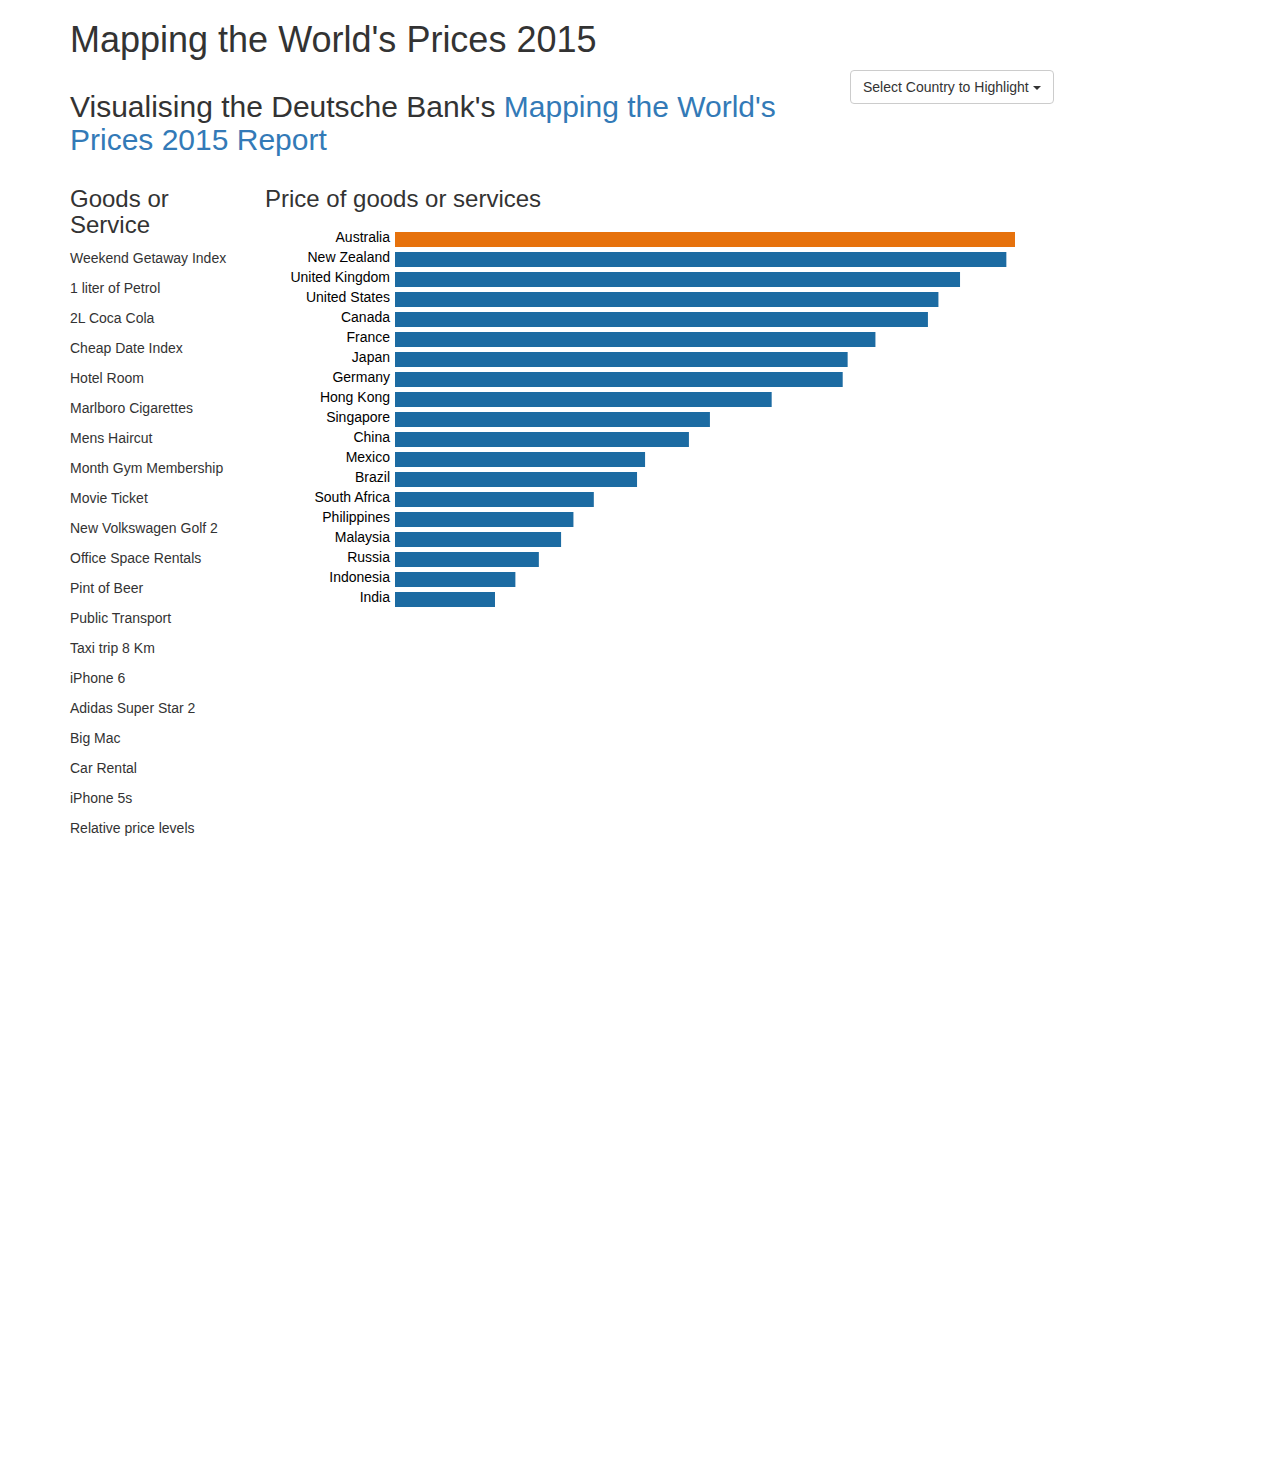
==== examples/MapWorldPrices2015/index.html @ e0757b22 "world prices 2015 inital commit" ====
<!DOCTYPE html>
<html>

<head>
    <meta charset="utf-8">
    <meta http-equiv="X-UA-Compatible" content="IE=edge,chrome=1">
    <meta name="viewport" content="width=device-width, initial-scale=1">
    <title>World's Prices</title>
    <meta name="description" content="">
    <meta name="keywords" content="">
    <link href="" rel="stylesheet">
    <style type="text/css">
    </style>
    <!-- Bootstrap -->
    <link href="css/bootstrap.min.css" rel="stylesheet">
    <!-- HTML5 shim and Respond.js for IE8 support of HTML5 elements and media queries -->
    <!-- WARNING: Respond.js doesn't work if you view the page via file:// -->
    <!--[if lt IE 9]>
      <script src="https://oss.maxcdn.com/html5shiv/3.7.2/html5shiv.min.js"></script>
      <script src="https://oss.maxcdn.com/respond/1.4.2/respond.min.js"></script>
    <![endif]-->
    <script src="js/d3.min.js" charset="utf-8"></script>
</head>

<body>
    <div class="container">
        <h1>Mapping the World's Prices 2015</h1>
        <div class="row">
            <div class="col-xs-8 col-sm-8 col-md-8">
                <h2>Visualising the Deutsche Bank's <a href="http://pull.db-gmresearch.com/cgi-bin/pull/DocPull/17411-76F9/99524599/DB_RandomWalk_2015-04-14_0900b8c0898020b1.pdf">Mapping the World's Prices 2015 Report</a></h2>
            </div>
            <!--div class="col-xs-2 col-sm-2 col-md-2"></div-->
            <!-- Optional: clear the XS cols if their content doesn't match in height -->
            <div class="clearfix visible-xs-block"></div>
            <div class="col-xs-4 col-sm-4 col-md-4">
                <!-- Single button -->
                <div class="btn-group">
                    <button type="button" class="btn btn-default dropdown-toggle" data-toggle="dropdown" aria-expanded="false">
                        Select Country to Highlight <span class="caret"></span>
                    </button>
                    <ul class="dropdown-menu" role="menu" id="buttonDropDown">
                    </ul>
                </div>
            </div>
        </div>
        <div class="row">
            <div class="col-lg-2" id="selectors">
                <h3>Goods or Service</h3>
            </div>
            <div class="col-lg-10" id="vis">
                <h3>Price of goods or services</h3>
            </div>
        </div>
    </div>
</body>
<script type="text/javascript" src="data/tables.js"></script>
<script type="text/javascript" src="data/regs.js"></script>
<script type="text/javascript">
var height = 1250,
    width = 950,
    margin = {
        top: 10,
        bottom: 10,
        left: 130,
        right: 200
    },
    padding = 5,
    barWidth = 20,
    countryList = []
    n = "Australia";

var svg = d3.select("#vis").append("svg")
    .attr("width", width)
    .attr("height", height);

var bar = svg.append("g")
    .attr("transform", "translate(" + margin.left + "," + margin.top + ")")
    .attr("width", width - margin.left - margin.right)
    .attr("heght", height - margin.top - margin.bottom);

var selections = d3.select("#selectors");

var xScale = d3.scale.linear()
    .range([100, width - margin.left - margin.right]);

var tabData = mungeData(tables),
    countries = getCoutries("data/country/Big_Mac.csv");

selections.selectAll("selectText")
    .data(tabData)
    .enter()
    .append("p")
    .attr("class", "selectText")
    .text(function(d) {
        return d.str;
    })
    .on("click", function(d) {
        d3.selectAll(".selectText").style("color", "black");
        d3.select(this).style("color", "#d62728");
        updater(d.ref, n);
    });

var csv = "data/country/Relative_price_levels.csv";

updater(csv, n);

function updater(file, nation) {

    var which = slashSplit(file)[1];
    csv = file;

    countryRegex = getRegex(nation);

    d3.csv(file, function(error, data) {

        var clean = cleaner(data, which);

        clean.sort(function(a, b) {
            return d3.descending(+a["2015"], +b["2015"]);
        });

        xDom = d3.extent(clean, function(d) {
            return +d["2015"];
        });

        xScale.domain(xDom);

        var rects = bar.selectAll("rect")
            .data(clean, key);

        rects.enter().append("rect");

        rects.transition()
            .duration(1000)
            .attr("width", function(d, i) {
                return xScale(+d["2015"]);
            })
            .attr("x", 0)
            .attr("y", function(d, i) {
                return i * barWidth;
            })
            .attr("height", barWidth - padding)
            .attr("fill", function(d) {
                return countryRegex.test(d.Country) ? "#ff7f0e" : "#1f77b4";
            });

        var barText = bar.selectAll("text")
            .data(clean, key);

        barText.enter().append("text");

        barText.transition()
            .duration(1000)
            .attr("x", -padding)
            .attr("y", function(d, i) {
                return (i + 0.5) * barWidth;
            })
            .attr("text-anchor", "end")
            .text(function(d) {
                return d.Country;
            });

        rects.exit().remove();
        barText.exit().remove();
    })
}

function cleaner(dat, wh) {
    ans = [];
    dat.forEach(function(d) {
        if (wh === "city") {
            d.Country = regexClean(d.City);
        } else {
            d.Country = regexClean(d.Country);
        }
        if (d["2015"] != "NA") {
            d.key = d.Country;
            ans.push(d);
        }
    });
    return ans
};

function regexClean(s) {
    var rx = /[A-Za-z\s]+/,
        m = s.match(rx);
    a = m[0].trim();
    return (a);
}

key = function(d) {
    return d.key;
};

function mungeData(arry) {
    var ans = [];
    arry.forEach(function(d, i) {
        var el = {
            ref: d,
            str: getStr(d)
        }
        ans.push(el);
    })
    return (ans)
}

function getStr(str) {
    var first = str.split('.'),
        second = slashSplit(first[0]),
        re = /_/g,
        ans = second[2].replace(re, ' ');
    return (ans)
}

function slashSplit(s) {
    var ans = s.split('/');
    return (ans)
}

function getCoutries(loc) {
    d3.csv(loc, function(error, data) {
        var ans = [];
        data.forEach(function(d) {
            ans.push(d.Country);
        });
        popButton(ans);
    });

}

function popButton(arry) {

    var list = [];
    arry.forEach(function(d) {
        var el = regexClean(d);
        list.push(el)
    });

    d3.select("#buttonDropDown")
        .selectAll("li")
        .data(list).enter()
        .append("li")
        .text(function(d) {
            return d;
        })
        .on("mouseover", function(d){
    		d3.select(this).style("background", "lightgrey")
    	})
    	.on("mouseout", function(d){
    		d3.select(this).style("background", "white")
    	})
        .on("click", function(d) {
        	var thing = this.innerHTML; //TODO regex thing
        	n = thing;
            updater(csv, thing);
        });
}
function getRegex (n) {
	var ans = "";
	regs.forEach(function(d) {
		if(d.key === n) {
			ans = new RegExp(d.regex)
		}
	})
	return(ans)
}
</script>
<!-- jQuery (necessary for Bootstrap's JavaScript plugins) -->
<script src="js/jquery-1.11.2.min.js"></script>
<!-- Include all compiled plugins (below), or include individual files as needed -->
<script src="js/bootstrap.min.js"></script>

</html>
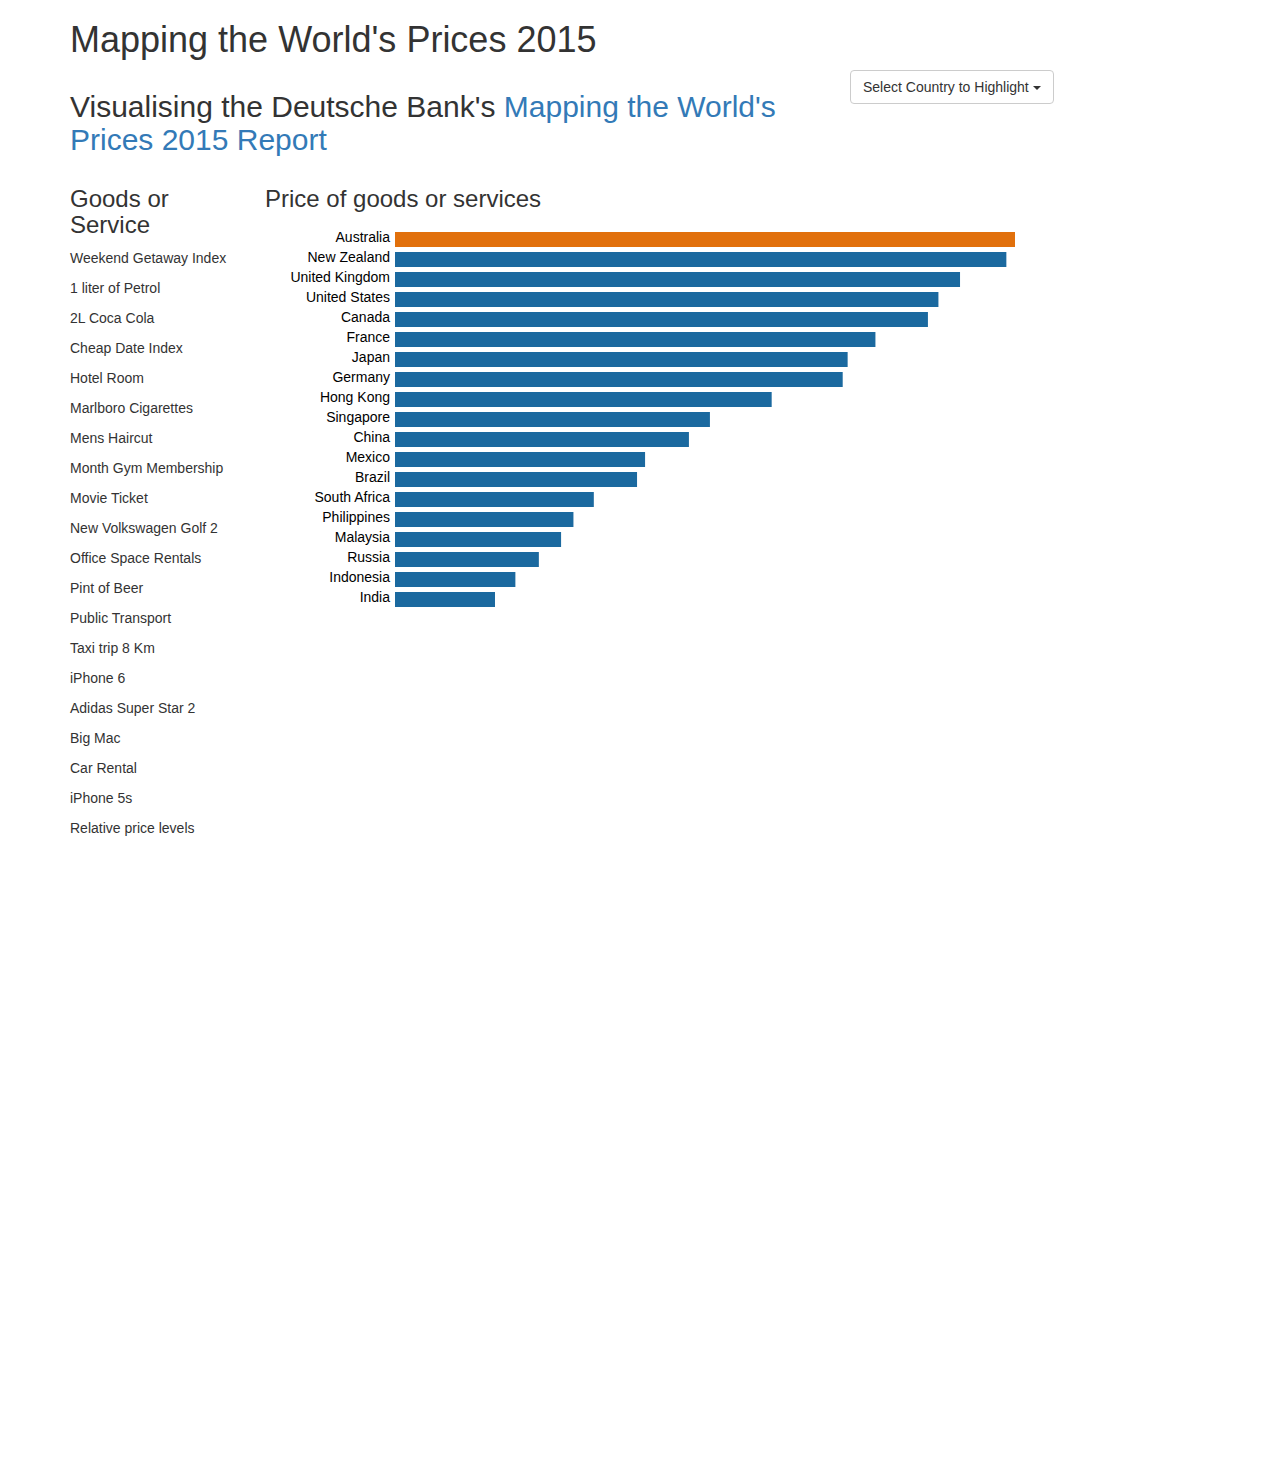
==== commit da059b93: "initial commit" ====
--- a/examples/MapWorldPrices2015/index.html
+++ b/examples/MapWorldPrices2015/index.html
@@ -161,7 +161,7 @@
             });
 
         rects.exit().remove();
-        barText.exit().remove();
+
     })
 }
 
